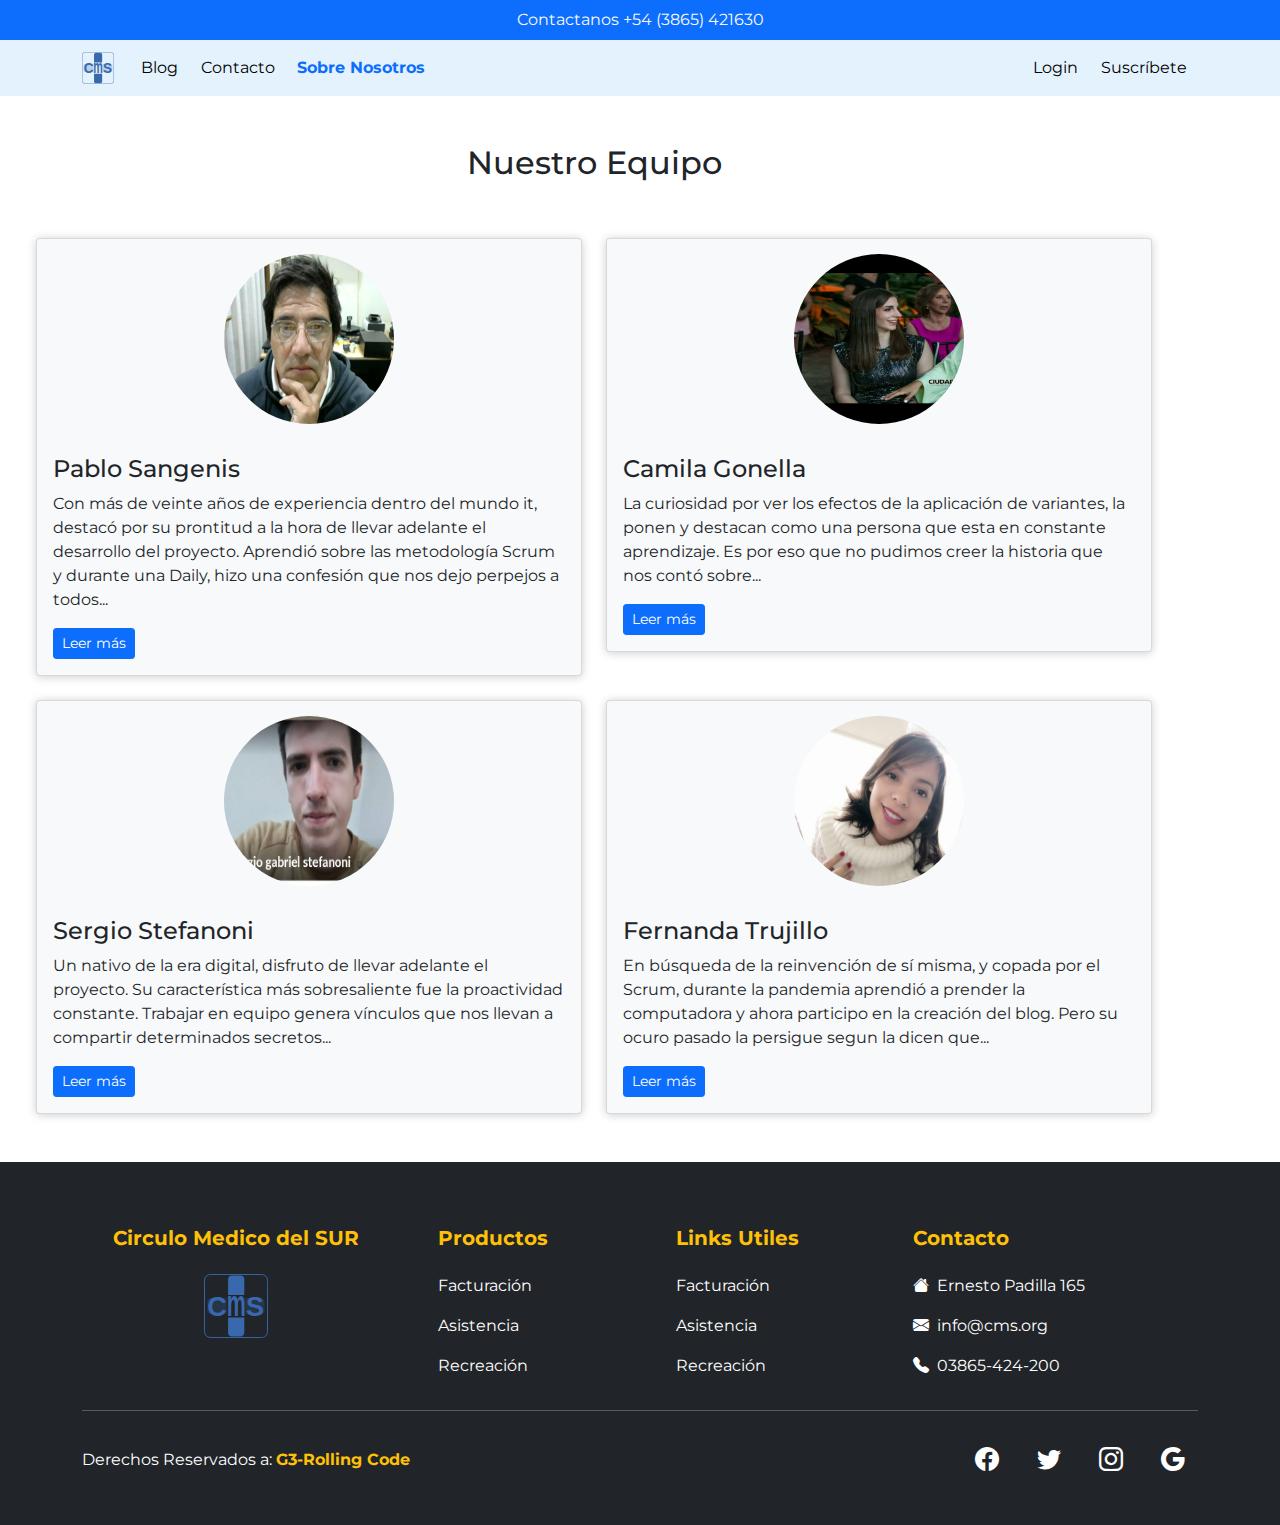
==== about-us.html @ e583713c "gallery modal sucrip contact fixed eror404" ====
<!DOCTYPE html>
<html lang="es">
<head>
    <meta charset="UTF-8">
    <meta http-equiv="X-UA-Compatible" content="IE=edge">
    <meta name="viewport" content="width=device-width, initial-scale=1.0">
    <title>CMS - Blog</title>

    <!-- favicon para el navegador -->
    <link rel="icon" type="image/x-icon" href="assets/img/favicon.png"/>
    <!-- CSS de Bootstrap -->
    <link rel="stylesheet" href="css/bootstrap.css">
    <!-- Mis Estilos CSS -->
    <link rel="stylesheet" href="css/style.css">
    <!-- Iconos de Bootstrap -->
    <link rel="stylesheet" href="https://cdn.jsdelivr.net/npm/bootstrap-icons@1.5.0/font/bootstrap-icons.css">
</head>
<body>

<!-- cabecera y navbar -->
<div class="fixed-top">
    <!-- Pequeño header fijo junto con el navbar -->
    <header class="container-fluid bg-primary d-flex justify-content-center">
        <p class="text-light mb-0 p-2 fs-6">Contactanos +54 (3865) 421630</p>
    </header>
    <!-- Navbar -->
    <nav class="navbar navbar-expand-lg navbar-light" id="navbar_main">
        <div class="container">
            <!-- Logo del navbar -->
            <a class="navbar-brand" href="index.html">
                <img src="assets/img/logo_cms.svg" alt="logo_navbar" id="logo_navbar">
            </a>
            <!-- Boton de collapse -->
            <button class="navbar-toggler"
                    type="button"
                    data-bs-toggle="collapse"
                    data-bs-target="#navbarMain"
                    aria-controls="navbarMain"
                    aria-expanded="false"
                    aria-label="Toggle navigation">
                <span class="navbar-toggler-icon"></span>
            </button>
            <!-- Opciones colapsable -->
            <div class="collapse navbar-collapse" id="navbarMain">
                <ul class="navbar-nav me-auto">
                    <li class="nav-item"><a href="index.html" class="nav-link">Blog</a></li>
                    <li class="nav-item"><a href="contact.html" class="nav-link">Contacto</a></li>
                    <li class="nav-item"><a href="about-us.html" class="nav-link active">Sobre Nosotros</a></li>
                </ul>
                <ul class="navbar-nav ms-auto">
                    <li class="nav-item"><a href="#" class="nav-link">Login</a></li>
                    <li class="nav-item"><a href="#" class="nav-link" data-bs-toggle="modal"
                                            data-bs-target="#modal-subscribe">Suscríbete</a></li>
                </ul>
            </div>
        </div>
    </nav>
</div>

<!-- Página About Us -->
<section class="container m-4">
    <div class="row">
        <h2 class="text-center p-5">Nuestro Equipo</h2>
        <div class="col-12 col-md-6 pb-4">
            <div class="card bg-light rounded mi-card">
                <img src="assets/img/about-us/pablosangenis.jpg" class="card-img-top align-self-center mi-card-img-top" alt="Pablo Sangenis">
                <div class="card-body">
                    <h4> Pablo Sangenis</h4>
                    <p class="card-text">Con más de veinte años de experiencia dentro del mundo it, destacó por su
                        prontitud a la hora de llevar adelante el desarrollo del proyecto. Aprendió sobre las
                        metodología Scrum y durante una Daily, hizo una confesión que nos dejo perpejos a todos...</p>
                    <button type="button" class="btn btn-primary btn-sm">Leer más</button>
                </div>
            </div>
        </div>
        <div class="col-12 col-md-6 pb-4">
            <div class="card bg-light rounded mi-card">
                <img src="assets/img/about-us/CAMY.jpg" class="card-img-top align-self-center mi-card-img-top" alt="Camila Gonella">
                <div class="card-body">
                    <h4>Camila Gonella</h4>
                    <p class="card-text">La curiosidad por ver los efectos de la aplicación de variantes, la ponen y
                        destacan como una persona que esta en constante aprendizaje. Es por eso que no pudimos creer la
                        historia que nos contó sobre...</p>
                    <button type="button" class="btn btn-primary btn-sm">Leer más</button>
                </div>
            </div>
        </div>
        <div class="col-12 col-md-6 pb-4">
            <div class="card bg-light rounded mi-card">
                <img src="assets/img/about-us/SERGIO.jpg" class="card-img-top align-self-center mi-card-img-top" alt="Sergio Stefanoni">
                <div class="card-body">
                    <h4>Sergio Stefanoni</h4>
                    <p class="card-text">Un nativo de la era digital, disfruto de llevar adelante el proyecto. Su
                        característica más sobresaliente fue la proactividad constante. Trabajar en equipo genera
                        vínculos que nos llevan a compartir determinados secretos...</p>
                    <button type="button" class="btn btn-primary btn-sm">Leer más</button>
                </div>
            </div>
        </div>
        <div class="col-12 col-md-6 pb-4">
            <div class="card bg-light rounded mi-card">
                <img src="assets/img/about-us/Fernanda.jpg" class="card-img-top align-self-center mi-card-img-top" alt="Fernanda Trujillo">
                <div class="card-body">
                    <h4>Fernanda Trujillo</h4>
                    <p class="card-text">En búsqueda de la reinvención de sí misma, y copada por el Scrum, durante la
                        pandemia aprendió a prender la computadora y ahora participo en la creación del blog. Pero su
                        ocuro pasado la persigue segun la dicen que...</p>
                    <button type="button" class="btn btn-primary btn-sm">Leer más</button>
                </div>
            </div>
        </div>
    </div>
</section>

<!-- footer -->
<footer class="bg-dark text-white pt-5 pb-4">
    <div class="container text-center text-md-start">
        <div class="row text-center text-md-start">
            <div class="col-md-3 col-lg-3 col-xl-3 mx-auto mt-3 text-center">
                <h5 class="mb-4 fw-bold text-warning">Circulo Medico del SUR</h5>
                <img src="assets/img/logo_cms.svg" alt="logo_cms" id="logo_footer">
            </div>
            <div class="col-md-2 col-lg-2 col-xl-2 mx-auto mt-3">
                <h5 class="mb-4 fw-bold text-warning">Productos</h5>
                <p><a href="error404.html" class="text-white text-decoration-none">Facturación</a></p>
                <p><a href="error404.html" class="text-white text-decoration-none">Asistencia</a></p>
                <p><a href="error404.html" class="text-white text-decoration-none">Recreación</a></p>
            </div>
            <div class="col-md-3 col-lg-2 col-xl-2 mx-auto mt-3">
                <h5 class="mb-4 fw-bold text-warning">Links Utiles</h5>
                <p><a href="error404.html" class="text-white text-decoration-none">Facturación</a></p>
                <p><a href="error404.html" class="text-white text-decoration-none">Asistencia</a></p>
                <p><a href="error404.html" class="text-white text-decoration-none">Recreación</a></p>
            </div>
            <div class="col-md-4 col-lg-3 col-xl-3 mx-auto mt-3">
                <h5 class="mb-4 fw-bold text-warning">Contacto</h5>
                <p><i class="bi bi-house-fill me-2"></i>Ernesto Padilla 165</p>
                <p><i class="bi bi-envelope-fill me-2"></i>info@cms.org</p>
                <p><i class="bi bi-telephone-fill me-2"></i>03865-424-200</p>
            </div>
        </div>
        <hr class="mb-4">
        <div class="row align-items-center">
            <div class="col-md-7 col-lg-8">
                <p>Derechos Reservados a:
                    <a href="error404.html" class="text-decoration-none">
                        <strong class="text-warning">G3-Rolling Code</strong>
                    </a>
                </p>
            </div>
            <div class="col-md-5 col-lg-4">
                <div class="text-center text-md-end">
                    <ul class="list-unstyled list-inline">
                        <li class="list-inline-item">
                            <a href="error404.html" class="btn text-white fs-4"><i class="bi bi-facebook"></i></a>
                        </li>
                        <li class="list-inline-item">
                            <a href="error404.html" class="btn text-white fs-4"><i class="bi bi-twitter"></i></a>
                        </li>
                        <li class="list-inline-item">
                            <a href="error404.html" class="btn text-white fs-4"><i class="bi bi-instagram"></i></a>
                        </li>
                        <li class="list-inline-item">
                            <a href="error404.html" class="btn text-white fs-4"><i class="bi bi-google"></i></a>
                        </li>
                    </ul>
                </div>
            </div>
        </div>
    </div>
</footer>

<!-- Modal Suscripcion OJO debe estar en todas las paginas -->
<div class="modal fade" id="modal-subscribe" tabindex="-1" aria-labelledby="exampleModalLabel" aria-hidden="true">
    <div class="modal-dialog">
        <div class="modal-content">
            <div class="modal-header">
                <h4 class="modal-title" id="exampleModalLabel">Suscripción</h4>
                <button type="button" class="btn-close" data-bs-dismiss="modal" aria-label="Close"></button>
            </div>
            <div class="modal-body">
                <form>
                    <div class="mb-3">
                        <label for="name" class="form-label">Nombre</label>
                        <input type="text" class="form-control" id="name" aria-describedby="name" placeholder="Nombre">
                    </div>
                    <div class="mb-3">
                        <label for="apellido" class="form-label">Apellido</label>
                        <input type="text" class="form-control" id="apellido" aria-describedby="apellido"
                               placeholder="Apellido">
                    </div>
                    <div class="mb-3">
                        <label for="exampleInputEmail1" class="form-label">Correo Electrónico</label>
                        <input type="email" class="form-control" id="exampleInputEmail1" aria-describedby="emailHelp"
                               placeholder="ejemplo@rc-group3.com">
                    </div>
                    <div class="mb-3">
                        <label for="exampleInputPassword1" class="form-label">Contraseña</label>
                        <input type="password" class="form-control" id="exampleInputPassword1" placeholder="*****">
                    </div>
                    <div class="mb-3 form-check">
                        <input type="checkbox" class="form-check-input" id="exampleCheck1">
                        <label class="form-check-label" for="exampleCheck1"> Recibe notificaciones por email</label>
                    </div>
                    <div class="mb-3">
                        <label> ¿Ya tienes cuenta? <a class="text-primary text-decoration-none"
                                                                          href="error404.html">Inicia Sesión</a></label>
                    </div>
                </form>
            </div>
            <div class="modal-footer">
                <button type="button" class="btn btn-secondary" data-bs-dismiss="modal">Cerrar</button>
                <button type="button" class="btn btn-primary">Suscríbete</button>
            </div>
        </div>
    </div>
</div>

<script src="js/bootstrap.bundle.js"></script>
</body>
</html>
---- css/style.css ----
@import url('https://fonts.googleapis.com/css2?family=Montserrat&display=swap');

body {
    margin-top: 6rem;
    font-family: 'Montserrat', sans-serif;
}

#logo_navbar {
    width: 32px;
    height: 32px;
}

#logo_footer {
    width: 64px;
    height: 64px;
}

#navbar_main {
    background-color: #e3f2fd;
}

#navbar_main .navbar-collapse {
    margin-top: 10px;
}

#navbar_main .nav-link {
    color: black;
    padding: 1em 0.7em;
    transition: all 0.4s;
}

#navbar_main .nav-link.active {
    color: #0d6efd;
    font-weight: bolder;
}

#navbar_main .nav-link:hover {
    background-color: #0d6efd;
    color: white;
}

#main_last_post {
    position: relative;
}

#publicidad {
    display: none;
}

@media only screen and (min-width: 992px) {
    #navbar_main {
        padding: 0;
    }

    #navbar_main .navbar-collapse {
        margin-top: 0;
    }

    /* Este padding le pongo cuando esta SIN colapsar */
    #navbar_main .nav-link {
        padding: 1em 0.7em;
    }

    #publicidad {
        display: flex;
    }
}

/* Para el carousel */
#myCarousel .carousel-item {
    height: 30rem;
    background-color: #000;
    color: white;
    position: relative;
}

#myCarousel .carousel-item .container {
    position: absolute;
    bottom: 0;
    left: 0;
    right: 0;
    padding-left: 40px;
    padding-right: 40px;
    padding-bottom: 50px;
}

.overlay-image {
    position: absolute;
    bottom: 0;
    left: 0;
    right: 0;
    top: 0;
    background-position: center;
    background-size: cover;
    opacity: 0.5;
}


#footer_main {
    height: 6rem;
    background: #1b2a4e;
}

#footer_main p {
    color: #f3f3f3;
    text-align: center;
}

#footer_main i {
    font-size: 20px;
    padding: 0 8px;
    color: #f3f3f3;
}

@media (max-width: 992px) {
    #footer_main {
        height: 10rem;
    }
}

/* Galeria css agregado por camila */
.galeryImg {
    box-shadow: 0 1px 10px rgba(0, 0, 0, 0.2);
    cursor: default;
    transition: all 200ms ease;
}

.galeryImg:hover {
    box-shadow: 5px 5px 20px rgba(0, 0, 0, .4);
    transform: translateY(-3%);
}

.pages-icons {
    list-style: none;
}

/* About us agregado por Fernanda */
.mi-card {
    box-shadow: 0 1px 10px rgba(0, 0, 0, 0.2);
    cursor: default;
    transition: all 200ms ease;
}

.mi-card:hover {
    box-shadow: 5px 5px 20px rgba(0, 0, 0, .4);
    transform: translateY(-3%);
}


.mi-card-img-top {
    width: 200px;
    height: 200px;
    padding: 15px;
    border-radius: 50%;
}

/* estilos para contacto.html */
.mi-map {
    height: 400px;
    width: 500px;
    border: 0;
}

@media (max-width: 576px) {
    .mi-map {
        height: 200px;
        width: 100%;
    }
}

/* Estilos para error404 */
.error-template {
    padding: 40px 15px;
    text-align: center;
}

.error-actions {
    margin-top: 15px;
    margin-bottom: 15px;
}

.error-actions .btn {
    margin-right: 10px;
    margin-bottom: 10px;
}
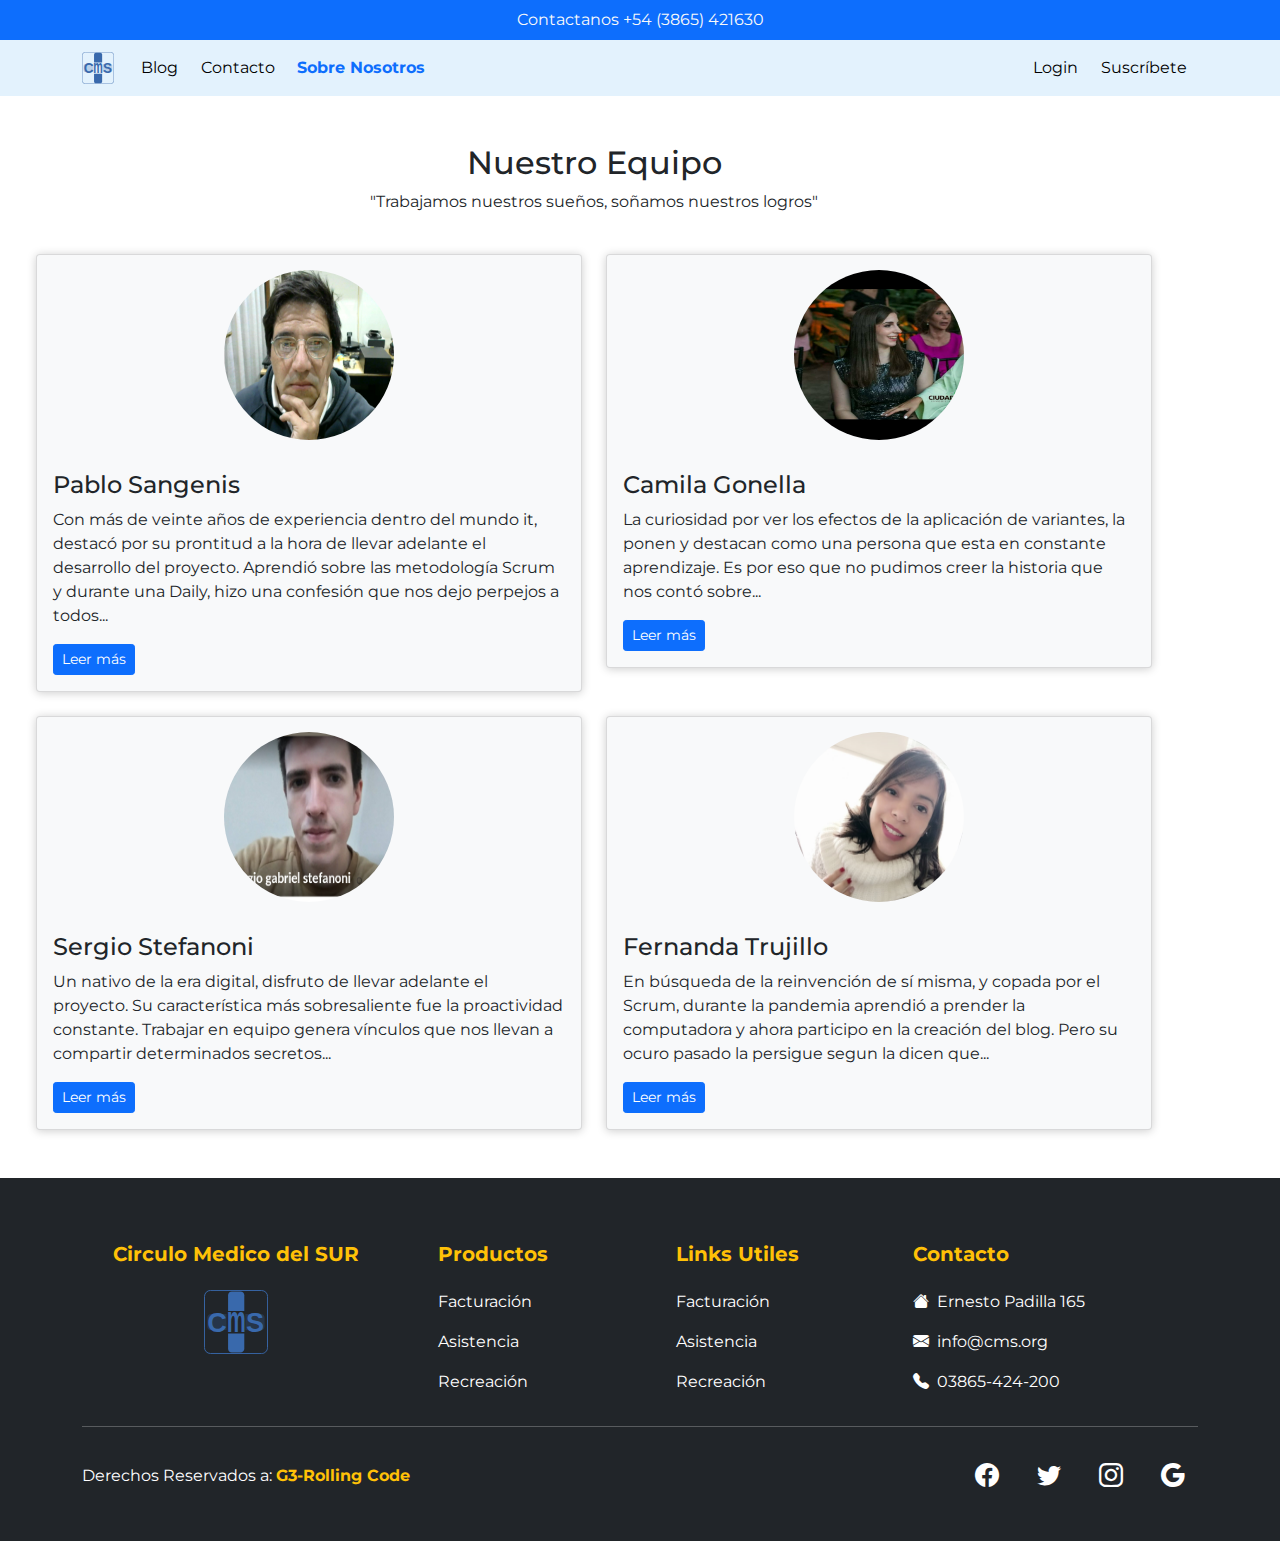
==== commit 0cd60d4d: "agrego frase en about.us" ====
--- a/about-us.html
+++ b/about-us.html
@@ -48,7 +48,7 @@
                     <li class="nav-item"><a href="about-us.html" class="nav-link active">Sobre Nosotros</a></li>
                 </ul>
                 <ul class="navbar-nav ms-auto">
-                    <li class="nav-item"><a href="#" class="nav-link">Login</a></li>
+                    <li class="nav-item"><a href="login2.html" class="nav-link">Login</a></li>
                     <li class="nav-item"><a href="#" class="nav-link" data-bs-toggle="modal"
                                             data-bs-target="#modal-subscribe">Suscríbete</a></li>
                 </ul>
@@ -60,7 +60,8 @@
 <!-- Página About Us -->
 <section class="container m-4">
     <div class="row">
-        <h2 class="text-center p-5">Nuestro Equipo</h2>
+        <h2 class="text-center pt-5">Nuestro Equipo</h2>
+        <p class="text-center pb-4">"Trabajamos nuestros sueños, soñamos nuestros logros"</p>
         <div class="col-12 col-md-6 pb-4">
             <div class="card bg-light rounded mi-card">
                 <img src="assets/img/about-us/pablosangenis.jpg" class="card-img-top align-self-center mi-card-img-top" alt="Pablo Sangenis">
@@ -204,7 +205,7 @@
                     </div>
                     <div class="mb-3">
                         <label> ¿Ya tienes cuenta? <a class="text-primary text-decoration-none"
-                                                                          href="error404.html">Inicia Sesión</a></label>
+                                                                          href="login2.html">Inicia Sesión</a></label>
                     </div>
                 </form>
             </div>
--- a/css/style.css
+++ b/css/style.css
@@ -182,4 +182,22 @@
 .error-actions .btn {
     margin-right: 10px;
     margin-bottom: 10px;
+}
+
+/* Estilos para el login */
+#login {
+    background-color: #E3F2FD;
+}
+
+.fondo-login {
+    background: #b3d1e3;
+    background: linear-gradient(to right, #022c46, #0a1dec);
+    margin-top: 0;
+}
+
+.bg-imagen {
+    background-image: url("../assets/img/login_small.jpg");
+    background-position: center;
+    background-repeat: no-repeat;
+    background-size: cover;
 }